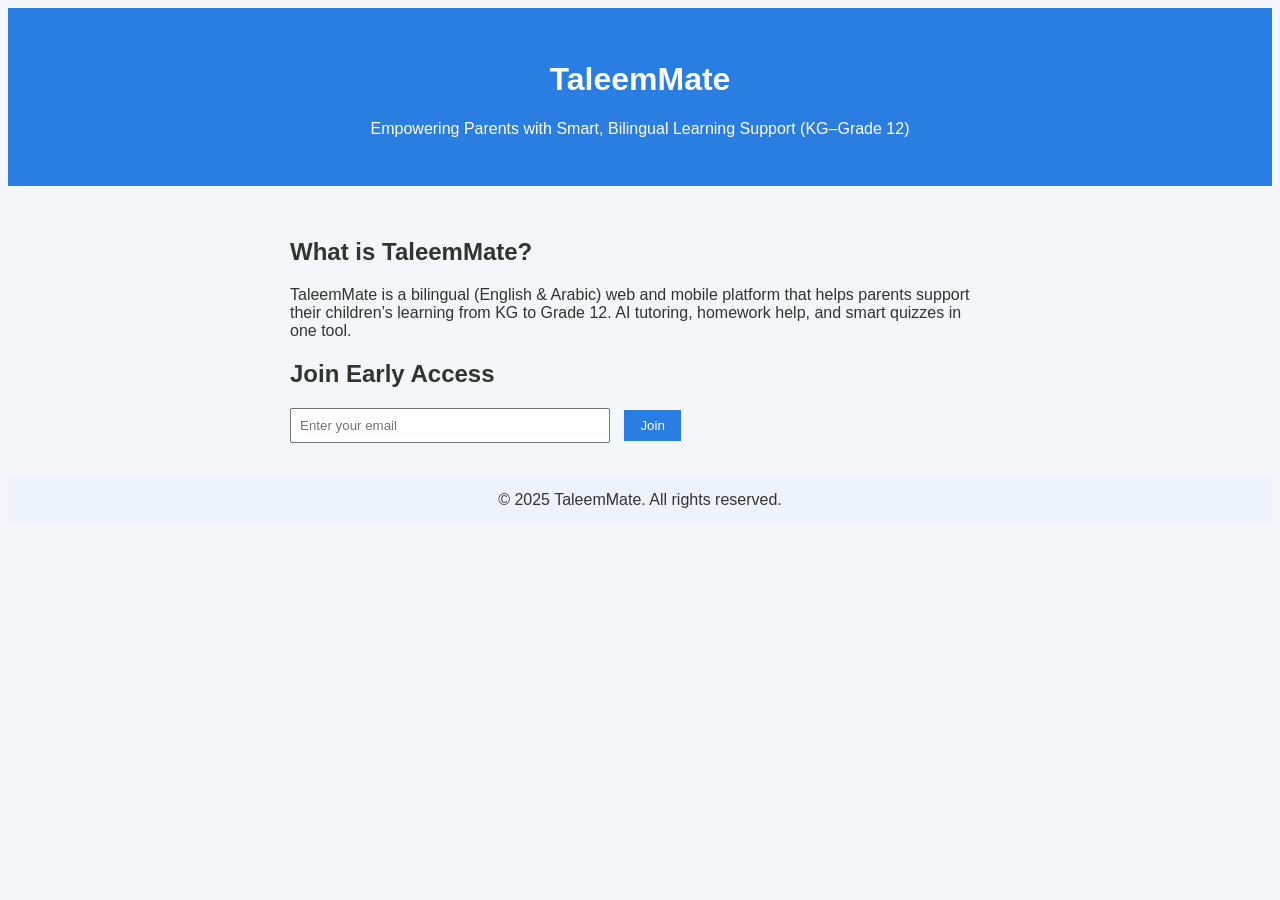
==== index.html @ c741824a "Add files via upload" ====
<!DOCTYPE html>
<html lang="en" dir="ltr">
<head>
  <meta charset="UTF-8" />
  <meta name="viewport" content="width=device-width, initial-scale=1.0" />
  <title>TaleemMate – Bilingual Learning Support for Parents</title>
</head>
<body style="font-family: Arial, sans-serif; background: #f4f6fa; color: #333;">
  <header style="background: #2a7de1; padding: 2rem; color: white; text-align: center;">
    <h1>TaleemMate</h1>
    <p>Empowering Parents with Smart, Bilingual Learning Support (KG–Grade 12)</p>
  </header>

  <section style="padding: 2rem; max-width: 700px; margin: auto;">
    <h2>What is TaleemMate?</h2>
    <p>TaleemMate is a bilingual (English & Arabic) web and mobile platform that helps parents support their children’s learning from KG to Grade 12. AI tutoring, homework help, and smart quizzes in one tool.</p>

    <h2>Join Early Access</h2>
    <form action="https://formspree.io/f/xblypdvq" method="POST">
      <input type="email" name="email" placeholder="Enter your email" required style="padding: 0.5rem; width: 70%; max-width: 300px;" />
      <button type="submit" style="padding: 0.5rem 1rem; margin-left: 10px; background-color: #2a7de1; color: white; border: none;">Join</button>
    </form>
  </section>

  <footer style="text-align: center; padding: 1rem; background: #eef3fb;">
    &copy; 2025 TaleemMate. All rights reserved.
  </footer>
</body>
</html>
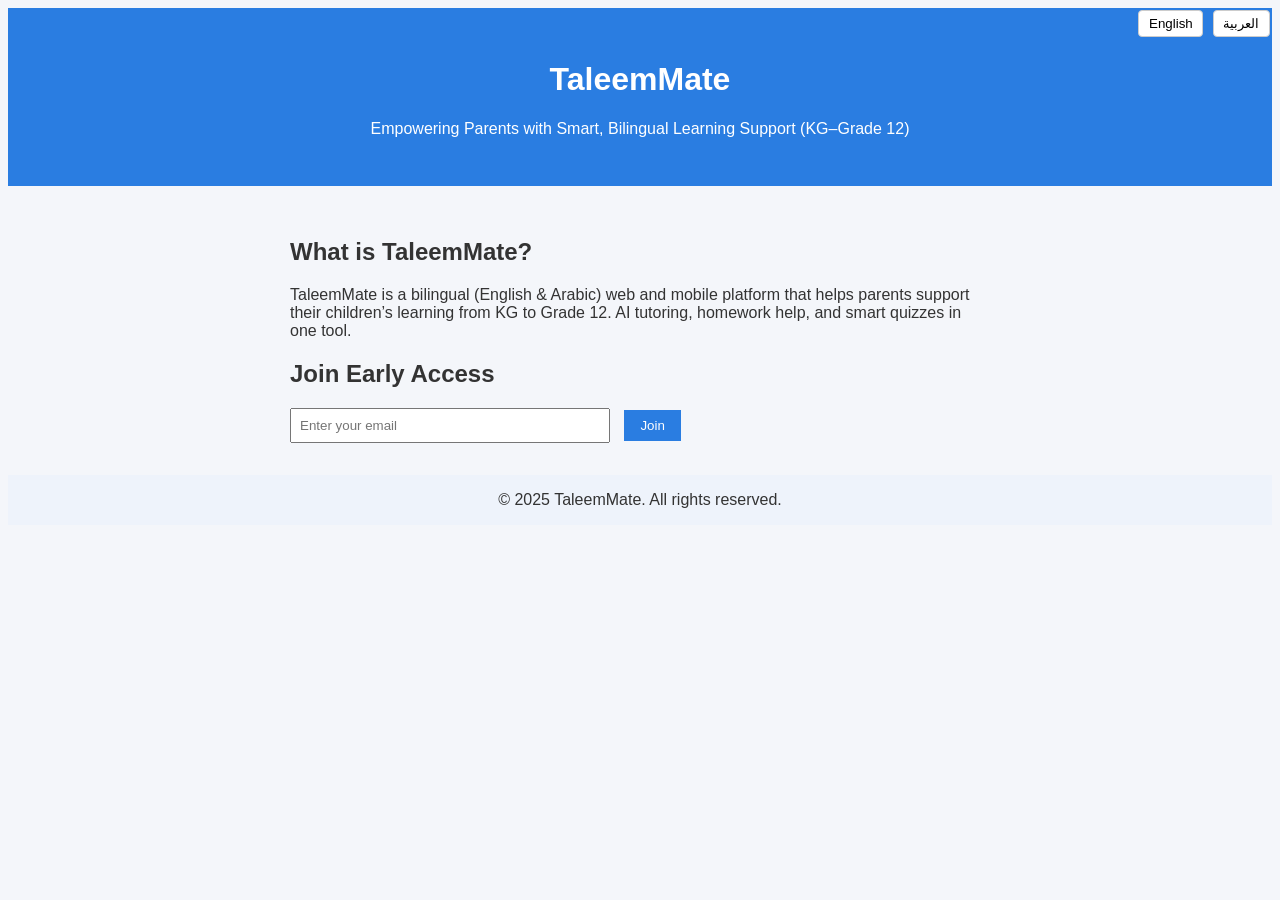
==== commit 633f7ae8: "Add files via upload" ====
--- a/index.html
+++ b/index.html
@@ -5,26 +5,97 @@
   <meta charset="UTF-8" />
   <meta name="viewport" content="width=device-width, initial-scale=1.0" />
   <title>TaleemMate – Bilingual Learning Support for Parents</title>
+  <style>
+    body {
+      font-family: Arial, sans-serif;
+      background: #f4f6fa;
+      color: #333;
+      transition: direction 0.3s ease;
+    }
+    header {
+      background: #2a7de1;
+      padding: 2rem;
+      color: white;
+      text-align: center;
+    }
+    section {
+      padding: 2rem;
+      max-width: 700px;
+      margin: auto;
+    }
+    footer {
+      text-align: center;
+      padding: 1rem;
+      background: #eef3fb;
+    }
+    .lang-toggle {
+      position: absolute;
+      top: 10px;
+      right: 10px;
+    }
+    .lang-toggle button {
+      margin-left: 5px;
+      padding: 0.3rem 0.6rem;
+      background: white;
+      border: 1px solid #ccc;
+      cursor: pointer;
+      border-radius: 4px;
+    }
+  </style>
 </head>
-<body style="font-family: Arial, sans-serif; background: #f4f6fa; color: #333;">
-  <header style="background: #2a7de1; padding: 2rem; color: white; text-align: center;">
-    <h1>TaleemMate</h1>
-    <p>Empowering Parents with Smart, Bilingual Learning Support (KG–Grade 12)</p>
+<body>
+  <div class="lang-toggle">
+    <button onclick="setLang('en')">English</button>
+    <button onclick="setLang('ar')">العربية</button>
+  </div>
+
+  <header>
+    <h1 id="title">TaleemMate</h1>
+    <p id="subtitle">Empowering Parents with Smart, Bilingual Learning Support (KG–Grade 12)</p>
   </header>
 
-  <section style="padding: 2rem; max-width: 700px; margin: auto;">
-    <h2>What is TaleemMate?</h2>
-    <p>TaleemMate is a bilingual (English & Arabic) web and mobile platform that helps parents support their children’s learning from KG to Grade 12. AI tutoring, homework help, and smart quizzes in one tool.</p>
+  <section>
+    <h2 id="whatIs">What is TaleemMate?</h2>
+    <p id="description">TaleemMate is a bilingual (English & Arabic) web and mobile platform that helps parents support their children’s learning from KG to Grade 12. AI tutoring, homework help, and smart quizzes in one tool.</p>
 
-    <h2>Join Early Access</h2>
+    <h2 id="signup">Join Early Access</h2>
     <form action="https://formspree.io/f/xblypdvq" method="POST">
       <input type="email" name="email" placeholder="Enter your email" required style="padding: 0.5rem; width: 70%; max-width: 300px;" />
       <button type="submit" style="padding: 0.5rem 1rem; margin-left: 10px; background-color: #2a7de1; color: white; border: none;">Join</button>
     </form>
   </section>
 
-  <footer style="text-align: center; padding: 1rem; background: #eef3fb;">
+  <footer>
     &copy; 2025 TaleemMate. All rights reserved.
   </footer>
+
+  <script>
+    const langData = {
+      en: {
+        title: "TaleemMate",
+        subtitle: "Empowering Parents with Smart, Bilingual Learning Support (KG–Grade 12)",
+        whatIs: "What is TaleemMate?",
+        description: "TaleemMate is a bilingual (English & Arabic) web and mobile platform that helps parents support their children’s learning from KG to Grade 12. AI tutoring, homework help, and smart quizzes in one tool.",
+        signup: "Join Early Access"
+      },
+      ar: {
+        title: "تعلّم ميت",
+        subtitle: "منصة تعليمية ذكية ثنائية اللغة لدعم أولياء الأمور في تعليم أطفالهم (من الروضة حتى الصف 12)",
+        whatIs: "ما هو تعلّم ميت؟",
+        description: "تعلّم ميت هو منصة ويب وتطبيق ثنائي اللغة (العربية والإنجليزية) يساعد أولياء الأمور على دعم تعلم أطفالهم من الروضة حتى الصف 12، من خلال دروس ذكية، ومساعد واجبات، واختبارات يومية.",
+        signup: "اشترك للحصول على وصول مبكر"
+      }
+    };
+
+    function setLang(lang) {
+      document.documentElement.lang = lang;
+      document.body.dir = lang === 'ar' ? 'rtl' : 'ltr';
+      document.getElementById("title").textContent = langData[lang].title;
+      document.getElementById("subtitle").textContent = langData[lang].subtitle;
+      document.getElementById("whatIs").textContent = langData[lang].whatIs;
+      document.getElementById("description").textContent = langData[lang].description;
+      document.getElementById("signup").textContent = langData[lang].signup;
+    }
+  </script>
 </body>
 </html>
